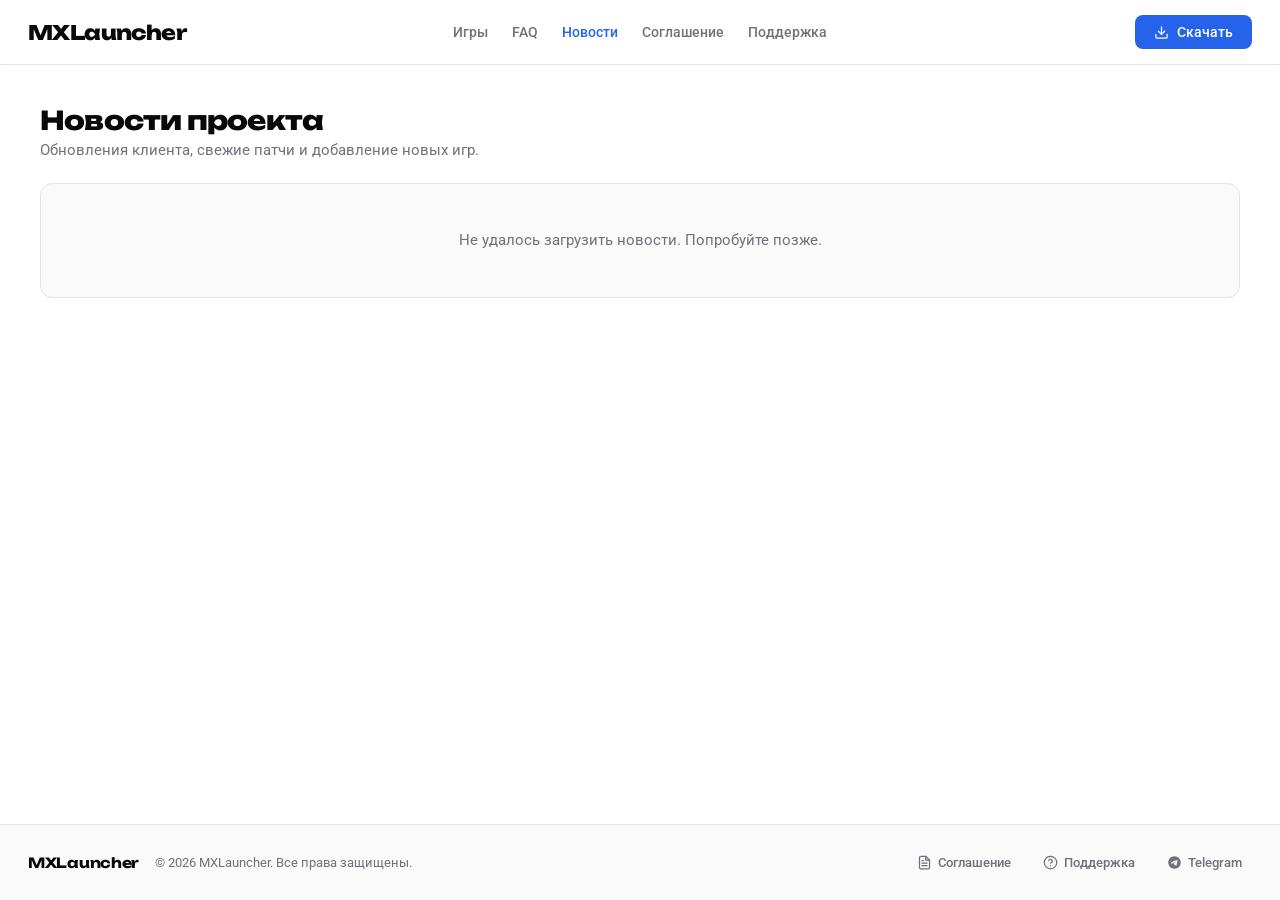
==== news/index.html @ 07db1a4b "Add files via upload" ====
<!DOCTYPE html>
<html lang="ru">

<head>
    <meta charset="utf-8">
    <meta name="viewport" content="width=device-width, initial-scale=1.0">
    <title>Новости - MXLauncher</title>
    <meta name="description" content="Новости и обновления проекта MXLauncher.">
    <link rel="preconnect" href="https://fonts.googleapis.com">
    <link rel="preconnect" href="https://fonts.gstatic.com" crossorigin>
    <link href="https://fonts.googleapis.com/css2?family=Roboto:wght@400;500;600;700;800&family=Unbounded:wght@700;800;900&display=swap" rel="stylesheet">
    <link rel="apple-touch-icon" sizes="180x180" href="apple-touch-icon.png">
    <link rel="icon" type="image/png" sizes="32x32" href="favicon-32x32.png">
    <link rel="icon" type="image/png" sizes="16x16" href="favicon-16x16.png">
    <link rel="shortcut icon" href="favicon.ico">
    <link rel="manifest" href="site.webmanifest">
    <style>
        :root {
            --bg-color: #ffffff;
            --surface-color: #fafafa;
            --surface-hover: #f4f4f5;
            --border-color: #e4e4e7;
            --border-hover: #d4d4d8;
            --text-main: #09090b;
            --text-muted: #71717a;
            --primary: #2563eb;
            --primary-hover: #1d4ed8;
            --shadow-sm: 0 1px 2px rgba(0, 0, 0, 0.05);
            --shadow-md: 0 4px 12px rgba(0, 0, 0, 0.08);
            --radius-md: 8px;
            --radius-lg: 12px;
            --transition: 0.18s ease;
        }

        * {
            margin: 0;
            padding: 0;
            box-sizing: border-box;
        }

        html,
        body {
            width: 100%;
            min-height: 100vh;
            overflow-x: hidden;
            background-color: var(--bg-color);
            color: var(--text-main);
            font-family: 'Roboto', -apple-system, BlinkMacSystemFont, "Segoe UI", Roboto, Helvetica, Arial, sans-serif;
            display: flex;
            flex-direction: column;
            -webkit-font-smoothing: antialiased;
        }

        body {
            padding-top: 64px;
        }

        a {
            color: inherit;
            text-decoration: none;
        }

        button {
            border: none;
            background: none;
            cursor: pointer;
            font: inherit;
            color: inherit;
        }

        .site-header {
            width: 100%;
            background: rgba(255, 255, 255, 0.9);
            backdrop-filter: blur(12px);
            -webkit-backdrop-filter: blur(12px);
            border-bottom: 1px solid var(--border-color);
            position: fixed;
            top: 0;
            left: 0;
            z-index: 100;
            box-shadow: 0 1px 3px rgba(0, 0, 0, 0.02);
        }

        .header-inner {
            width: 100%;
            height: 64px;
            padding: 0 28px;
            display: flex;
            align-items: center;
            justify-content: space-between;
            position: relative;
        }

        .brand-title {
            font-family: 'Unbounded', sans-serif;
            font-size: 20px;
            font-weight: 800;
            letter-spacing: -0.03em;
            color: var(--text-main);
            user-select: none;
            transition: color var(--transition);
            cursor: pointer;
            white-space: nowrap;
        }

        .brand-title:hover {
            color: var(--primary);
        }

        .header-nav {
            position: absolute;
            left: 50%;
            transform: translateX(-50%);
            display: flex;
            align-items: center;
            gap: 20px;
        }

        .nav-link {
            font-size: 14px;
            font-weight: 500;
            color: var(--text-muted);
            transition: color var(--transition);
            cursor: pointer;
            padding: 6px 2px;
            white-space: nowrap;
        }

        .nav-link:hover,
        .nav-link.is-active {
            color: var(--primary);
        }

        .header-actions {
            display: flex;
            align-items: center;
            gap: 12px;
        }

        .btn {
            display: inline-flex;
            align-items: center;
            justify-content: center;
            gap: 8px;
            padding: 8px 18px;
            border-radius: var(--radius-md);
            font-size: 14px;
            font-weight: 500;
            transition: var(--transition);
            white-space: nowrap;
        }

        .btn-primary {
            background: var(--primary);
            color: #ffffff;
            border: 1px solid transparent;
        }

        .btn-primary:hover {
            background: var(--primary-hover);
        }

        .main-content {
            width: 100%;
            flex: 1;
            padding: 40px 28px 60px;
            background: var(--bg-color);
        }

        .news-wrapper {
            max-width: 1200px;
            margin: 0 auto;
            width: 100%;
            display: flex;
            flex-direction: column;
            gap: 24px;
        }

        .news-page-header {
            display: flex;
            flex-direction: column;
            gap: 6px;
        }

        .news-page-title {
            font-family: 'Unbounded', sans-serif;
            font-size: 26px;
            font-weight: 800;
            letter-spacing: -0.03em;
            color: var(--text-main);
        }

        .news-page-desc {
            font-size: 14.5px;
            color: var(--text-muted);
        }

        .news-back-btn {
            display: inline-flex;
            align-items: center;
            gap: 6px;
            font-size: 14px;
            font-weight: 600;
            color: var(--primary);
            cursor: pointer;
            transition: color var(--transition);
            align-self: flex-start;
            padding: 4px 0;
        }

        .news-back-btn:hover {
            color: var(--primary-hover);
            text-decoration: underline;
        }

        .news-grid {
            width: 100%;
            display: grid;
            grid-template-columns: repeat(2, 1fr);
            gap: 24px;
            align-items: start;
        }

        .news-grid.is-single {
            display: flex;
            justify-content: center;
        }

        .news-grid.is-single .news-card {
            max-width: 760px;
        }

        .news-card {
            background: var(--surface-color);
            border: 1px solid var(--border-color);
            border-radius: var(--radius-lg);
            overflow: hidden;
            box-shadow: var(--shadow-sm);
            display: flex;
            flex-direction: column;
            width: 100%;
            transition: border-color var(--transition), box-shadow var(--transition), transform var(--transition);
        }

        .news-card:hover {
            border-color: var(--border-hover);
            transform: translateY(-2px);
            box-shadow: var(--shadow-md);
        }

        .news-img-box {
            position: relative;
            width: 100%;
            aspect-ratio: 16 / 9;
            max-height: 260px;
            overflow: hidden;
            background: #f4f4f5;
        }

        .news-grid.is-single .news-img-box {
            max-height: 340px;
        }

        .news-img {
            width: 100%;
            height: 100%;
            object-fit: cover;
            display: block;
            transition: transform 0.3s ease;
        }

        .news-card:hover .news-img {
            transform: scale(1.02);
        }

        .news-body {
            padding: 20px;
            display: flex;
            flex-direction: column;
            gap: 12px;
        }

        .news-meta-row {
            display: flex;
            align-items: center;
            justify-content: space-between;
            gap: 12px;
        }

        .news-date-badge {
            display: inline-flex;
            align-items: center;
            gap: 6px;
            padding: 4px 10px;
            border-radius: 6px;
            background: #eff6ff;
            color: var(--primary);
            font-size: 12px;
            font-weight: 600;
            letter-spacing: 0.1px;
        }

        .news-date-badge svg {
            width: 13px;
            height: 13px;
        }

        .news-title {
            font-size: 18px;
            font-weight: 700;
            line-height: 1.35;
            color: var(--text-main);
            cursor: pointer;
            transition: color var(--transition);
        }

        .news-title:hover {
            color: var(--primary);
        }

        .news-desc {
            font-size: 14px;
            color: var(--text-muted);
            line-height: 1.65;
            white-space: pre-line;
            word-break: break-word;
        }

        .news-state {
            grid-column: 1 / -1;
            padding: 48px 20px;
            text-align: center;
            color: var(--text-muted);
            font-size: 14.5px;
            background: var(--surface-color);
            border: 1px solid var(--border-color);
            border-radius: var(--radius-lg);
            width: 100%;
        }

        .site-footer {
            width: 100%;
            border-top: 1px solid var(--border-color);
            background: var(--surface-color);
            padding: 24px 28px;
            margin-top: auto;
        }

        .footer-inner {
            width: 100%;
            display: flex;
            align-items: center;
            justify-content: space-between;
            flex-wrap: wrap;
            gap: 16px;
        }

        .footer-left {
            display: flex;
            align-items: center;
            gap: 16px;
            flex-wrap: wrap;
        }

        .footer-brand {
            font-family: 'Unbounded', sans-serif;
            font-size: 14px;
            font-weight: 700;
            letter-spacing: -0.02em;
            color: var(--text-main);
        }

        .footer-copy {
            font-size: 13px;
            color: var(--text-muted);
        }

        .footer-links {
            display: flex;
            align-items: center;
            gap: 12px;
            flex-wrap: wrap;
        }

        .footer-btn {
            display: inline-flex;
            align-items: center;
            gap: 6px;
            font-size: 13px;
            font-weight: 500;
            color: var(--text-muted);
            padding: 6px 10px;
            border-radius: var(--radius-md);
            transition: color var(--transition);
            border: none;
            background: transparent;
        }

        .footer-btn:hover {
            color: var(--primary);
            background: transparent;
        }

        .modal-overlay {
            position: fixed;
            top: 0;
            left: 0;
            width: 100%;
            height: 100%;
            background: rgba(0, 0, 0, 0.4);
            backdrop-filter: blur(4px);
            z-index: 1000;
            display: flex;
            align-items: center;
            justify-content: center;
            padding: 20px;
            opacity: 0;
            pointer-events: none;
            transition: opacity 0.2s ease;
        }

        .modal-overlay.is-open {
            opacity: 1;
            pointer-events: auto;
        }

        .modal-container {
            background: #ffffff;
            border: 1px solid var(--border-color);
            border-radius: var(--radius-lg);
            width: 100%;
            max-width: 600px;
            max-height: 85vh;
            display: flex;
            flex-direction: column;
            box-shadow: var(--shadow-md);
            transform: translateY(12px);
            transition: transform 0.2s ease;
        }

        .modal-overlay.is-open .modal-container {
            transform: translateY(0);
        }

        .modal-header {
            padding: 16px 20px;
            border-bottom: 1px solid var(--border-color);
            display: flex;
            align-items: center;
            justify-content: space-between;
        }

        .modal-title {
            font-size: 16px;
            font-weight: 700;
            color: var(--text-main);
        }

        .modal-close-btn {
            color: var(--text-muted);
            padding: 4px;
            border-radius: 4px;
            transition: var(--transition);
        }

        .modal-close-btn:hover {
            color: var(--text-main);
            background: var(--surface-hover);
        }

        .modal-body {
            padding: 20px;
            overflow-y: auto;
            font-size: 13.5px;
            color: var(--text-muted);
            line-height: 1.6;
            display: flex;
            flex-direction: column;
            gap: 12px;
        }

        .modal-body h4 {
            color: var(--text-main);
            font-size: 14px;
            margin-top: 4px;
        }

        .modal-footer {
            padding: 14px 20px;
            border-top: 1px solid var(--border-color);
            display: flex;
            justify-content: flex-end;
            background: var(--surface-color);
            border-bottom-left-radius: var(--radius-lg);
            border-bottom-right-radius: var(--radius-lg);
        }

        @media (max-width: 860px) {
            .news-grid {
                grid-template-columns: 1fr;
                gap: 18px;
            }
        }

        @media (max-width: 768px) {
            .header-nav {
                display: none;
            }
        }

        @media (max-width: 640px) {
            body {
                padding-top: 58px;
            }

            .header-inner {
                padding: 0 16px;
                height: 58px;
            }

            .main-content {
                padding: 24px 16px 40px;
            }

            .news-page-title {
                font-size: 22px;
            }

            .news-body {
                padding: 16px;
            }

            .news-title {
                font-size: 16.5px;
            }

            .site-footer {
                padding: 20px 16px;
            }

            .footer-inner {
                flex-direction: column;
                align-items: flex-start;
            }

            .footer-links {
                width: 100%;
                justify-content: flex-start;
            }
        }
    </style>
</head>

<body>
    <header class="site-header" id="headerContainer">
        <div class="header-inner">
            <a href="../index.html" class="brand-title">MXLauncher</a>

            <nav class="header-nav">
                <a href="../index.html#gamesSection" class="nav-link">Игры</a>
                <a href="../index.html#faqSection" class="nav-link">FAQ</a>
                <a href="index.html" class="nav-link is-active">Новости</a>
                <button type="button" class="nav-link" id="topAgreementBtn">Соглашение</button>
                <a href="https://t.me/lfds12" target="_blank" rel="noopener noreferrer" class="nav-link">Поддержка</a>
            </nav>

            <div class="header-actions">
                <a href="https://xk9m2pq.xyz/download" class="btn btn-primary" id="topDownloadBtn">
                    <svg viewBox="0 0 24 24" width="15" height="15" fill="none" stroke="currentColor" stroke-width="2"
                        stroke-linecap="round" stroke-linejoin="round">
                        <path d="M21 15v4a2 2 0 0 1-2 2H5a2 2 0 0 1-2-2v-4"></path>
                        <polyline points="7 10 12 15 17 10"></polyline>
                        <line x1="12" y1="15" x2="12" y2="3"></line>
                    </svg>
                    <span>Скачать</span>
                </a>
            </div>
        </div>
    </header>

    <main class="main-content">
        <div class="news-wrapper">
            <div class="news-page-header">
                <h1 class="news-page-title" id="pageMainTitle">Новости проекта</h1>
                <p class="news-page-desc" id="pageMainDesc">Обновления клиента, свежие патчи и добавление новых игр.</p>
            </div>

            <div id="singleBackNav" style="display: none;">
                <button type="button" class="news-back-btn" onclick="showAllNews()">
                    ← Вернуться ко всем новостям
                </button>
            </div>

            <div class="news-grid" id="newsContainer">
                <div class="news-state">Загрузка новостей...</div>
            </div>
        </div>
    </main>

    <footer class="site-footer">
        <div class="footer-inner">
            <div class="footer-left">
                <span class="footer-brand">MXLauncher</span>
                <span class="footer-copy">© 2026 MXLauncher. Все права защищены.</span>
            </div>

            <div class="footer-links">
                <button type="button" class="footer-btn" id="openAgreementBtn">
                    <svg viewBox="0 0 24 24" width="15" height="15" fill="none" stroke="currentColor" stroke-width="2"
                        stroke-linecap="round" stroke-linejoin="round">
                        <path d="M14 2H6a2 2 0 0 0-2 2v16a2 2 0 0 0 2 2h12a2 2 0 0 0 2-2V8z"></path>
                        <polyline points="14 2 14 8 20 8"></polyline>
                        <line x1="16" y1="13" x2="8" y2="13"></line>
                        <line x1="16" y1="17" x2="8" y2="17"></line>
                        <polyline points="10 9 9 9 8 9"></polyline>
                    </svg>
                    <span>Соглашение</span>
                </button>

                <a href="https://t.me/lfds12" target="_blank" rel="noopener noreferrer" class="footer-btn"
                    id="footerSupportBtn">
                    <svg viewBox="0 0 24 24" width="15" height="15" fill="none" stroke="currentColor" stroke-width="2"
                        stroke-linecap="round" stroke-linejoin="round">
                        <circle cx="12" cy="12" r="10"></circle>
                        <path d="M9.09 9a3 3 0 0 1 5.83 1c0 2-3 3-3 3"></path>
                        <line x1="12" y1="17" x2="12.01" y2="17"></line>
                    </svg>
                    <span>Поддержка</span>
                </a>

                <a href="https://t.me/mxlaunchers" target="_blank" rel="noopener noreferrer" class="footer-btn"
                    id="footerTgBtn">
                    <svg viewBox="0 0 24 24" width="15" height="15" fill="currentColor">
                        <path
                            d="M12 2C6.48 2 2 6.48 2 12s4.48 10 10 10 10-4.48 10-10S17.52 2 12 2zm4.64 6.8c-.15 1.58-.8 5.42-1.13 7.19-.14.75-.42 1-.68 1.03-.58.05-1.02-.38-1.58-.75-.88-.58-1.38-.94-2.23-1.5-.99-.65-.35-1.01.22-1.59.15-.15 2.71-2.48 2.76-2.69a.2.2 0 0 0-.05-.18c-.06-.05-.14-.03-.21-.02-.09.02-1.49.95-4.22 2.79-.4.27-.76.41-1.08.4-.36-.01-1.04-.2-1.55-.37-.63-.2-1.12-.31-1.08-.66.02-.18.27-.36.74-.55 2.92-1.27 4.86-2.11 5.83-2.51 2.78-1.16 3.35-1.36 3.73-1.36.08 0 .27.02.39.12.1.08.13.19.14.27-.01.06.01.22 0 .36z" />
                    </svg>
                    <span>Telegram</span>
                </a>
            </div>
        </div>
    </footer>

    <div class="modal-overlay" id="agreementModal" aria-hidden="true">
        <div class="modal-container" role="dialog" aria-modal="true" aria-labelledby="agreementModalTitle">
            <div class="modal-header">
                <h3 class="modal-title" id="agreementModalTitle">Пользовательское соглашение</h3>
                <button type="button" class="modal-close-btn" id="closeAgreementModal" aria-label="Закрыть">
                    <svg viewBox="0 0 24 24" width="18" height="18" fill="none" stroke="currentColor" stroke-width="2"
                        stroke-linecap="round" stroke-linejoin="round">
                        <line x1="18" y1="6" x2="6" y2="18"></line>
                        <line x1="6" y1="6" x2="18" y2="18"></line>
                    </svg>
                </button>
            </div>
            <div class="modal-body">
                <p><strong>Дата редакции:</strong> 22 сентября 2026 г.</p>
                <h4>1. Общие положения</h4>
                <p>Настоящее Пользовательское соглашение (далее - «Соглашение») регулирует порядок использования
                    программного обеспечения MXLauncher и сопутствующих сервисов (далее - «Сервис»).</p>
                <p>Используя Сервис, загружая или устанавливая клиент лаунчера, пользователь подтверждает свое полное и
                    безоговорочное согласие со всеми условиями настоящего Соглашения.</p>
                <h4>2. Использование программного обеспечения</h4>
                <p>MXLauncher предоставляет пользователю неисключительное право использования лаунчера для загрузки,
                    установки и управления игровыми модификациями в личных некоммерческих целях.</p>
                <p>Пользователь обязуется не использовать Сервис для распространения вредоносного программного
                    обеспечения, нарушения целостности серверов или ущемления прав третьих лиц.</p>
                <h4>3. Интеллектуальная собственность</h4>
                <p>Все товарные знаки, наименования игр, модификаций и сопутствующие материалы принадлежат их законным
                    правообладателям. MXLauncher не претендует на авторские права сторонних игровых продуктов.</p>
                <h4>4. Отказ от гарантий и ограничение ответственности</h4>
                <p>Программное обеспечение предоставляется по принципу «как есть» (as is). Разработчики не несут
                    ответственности за возможную несовместимость модификаций или перебои в работе сторонних сервисов.
                </p>
                <h4>5. Поддержка и обратная связь</h4>
                <p>По всем техническим вопросам, предложениям и сообщениям об ошибках пользователи могут обращаться в
                    официальную службу поддержки через официальный Telegram-канал проекта.</p>
            </div>
            <div class="modal-footer">
                <button type="button" class="btn btn-primary" id="confirmAgreementModal">Понятно</button>
            </div>
        </div>
    </div>

    <script>
        const API_BASE = 'https://xk9m2pq.xyz';
        let allNews = [];

        const CALENDAR_ICON = `
            <svg viewBox="0 0 24 24" fill="none" stroke="currentColor" stroke-width="2" stroke-linecap="round" stroke-linejoin="round">
                <rect x="3" y="4" width="18" height="18" rx="2" ry="2"></rect>
                <line x1="16" y1="2" x2="16" y2="6"></line>
                <line x1="8" y1="2" x2="8" y2="6"></line>
                <line x1="3" y1="10" x2="21" y2="10"></line>
            </svg>
        `;

        function escapeHtml(str) {
            return String(str || '').replace(/[&<>"']/g, function (m) {
                return { '&': '&amp;', '<': '&lt;', '>': '&gt;', '"': '&quot;', "'": '&#039;' }[m];
            });
        }

        function normalizeDateSlug(str) {
            if (!str) return '';
            const s = String(str).trim();

            const dmy = s.match(/^(\d{1,2})[\.\/\-](\d{1,2})[\.\/\-](\d{4})/);
            if (dmy) {
                return `${dmy[3]}${dmy[2].padStart(2, '0')}${dmy[1].padStart(2, '0')}`;
            }

            const ymd = s.match(/^(\d{4})[\.\/\-](\d{1,2})[\.\/\-](\d{1,2})/);
            if (ymd) {
                return `${ymd[1]}${ymd[2].padStart(2, '0')}${ymd[3].padStart(2, '0')}`;
            }

            const digits = s.replace(/\D/g, '');
            if (digits.length === 8) {
                if (digits.startsWith('20') || digits.startsWith('19')) return digits;
                return `${digits.slice(4, 8)}${digits.slice(2, 4)}${digits.slice(0, 2)}`;
            }
            return digits;
        }

        function parseDateNum(dateStr) {
            const num = (dateStr || '').replace(/\D/g, '');
            return parseInt(num, 10) || 0;
        }

        function buildCardHtml(item) {
            const slug = normalizeDateSlug(item.date);
            const rawImg = item.image || item.banner || '';
            let imgSrc = '';

            if (rawImg) {
                imgSrc = rawImg.startsWith('http') ? rawImg : `${API_BASE}${rawImg.startsWith('/') ? '' : '/'}${rawImg}`;
            }

            return `
                <article class="news-card" id="article-${slug}">
                    ${imgSrc ? `
                        <div class="news-img-box">
                            <img class="news-img" src="${imgSrc}" alt="${escapeHtml(item.title)}" loading="lazy">
                        </div>
                    ` : ''}
                    <div class="news-body">
                        <div class="news-meta-row">
                            <div class="news-date-badge">
                                ${CALENDAR_ICON}
                                <span>${escapeHtml(item.date)}</span>
                            </div>
                        </div>
                        <h2 class="news-title" onclick="openSingleNews('${slug}')">${escapeHtml(item.title)}</h2>
                        <div class="news-desc">${escapeHtml(item.description)}</div>
                    </div>
                </article>
            `;
        }

        function renderList(list) {
            const container = document.getElementById('newsContainer');
            if (!list || list.length === 0) {
                container.className = 'news-grid is-single';
                container.innerHTML = `<div class="news-state">Новостей пока нет</div>`;
                return;
            }

            container.className = list.length === 1 ? 'news-grid is-single' : 'news-grid';
            container.innerHTML = list.map(item => buildCardHtml(item)).join('');
        }

        function openSingleNews(targetSlug) {
            const cleanTarget = normalizeDateSlug(targetSlug);
            const article = allNews.find(n => 
                normalizeDateSlug(n.date) === cleanTarget || 
                String(n.id) === String(targetSlug).trim()
            );

            if (!article) {
                renderList(allNews);
                return;
            }

            document.getElementById('singleBackNav').style.display = 'block';
            const pageHeader = document.querySelector('.news-page-header');
            if (pageHeader) pageHeader.style.display = 'none';

            const container = document.getElementById('newsContainer');
            container.className = 'news-grid is-single';
            container.innerHTML = buildCardHtml(article);

            if (window.location.hash !== `#${cleanTarget}`) {
                window.history.pushState({ slug: cleanTarget }, '', `/news/#${cleanTarget}`);
            }
            window.scrollTo({ top: 0, behavior: 'smooth' });
        }

        function showAllNews() {
            document.getElementById('singleBackNav').style.display = 'none';
            const pageHeader = document.querySelector('.news-page-header');
            if (pageHeader) pageHeader.style.display = 'flex';

            renderList(allNews);
            window.history.pushState(null, '', '/news/');
        }

        function checkUrlAndOpen() {
            const hashMatch = window.location.hash.match(/(\d{8})/);
            const pathMatch = window.location.pathname.match(/news\/(\d{8})/);
            const match = hashMatch || pathMatch;

            if (match && match[1]) {
                openSingleNews(match[1]);
            } else {
                showAllNews();
            }
        }

        window.addEventListener('popstate', checkUrlAndOpen);
        window.addEventListener('hashchange', checkUrlAndOpen);

        async function initNews() {
            try {
                const res = await fetch(`${API_BASE}/api/news?_t=${Date.now()}`);
                if (!res.ok) throw new Error('API error');
                const data = await res.json();

                const loaded = Array.isArray(data.news) ? data.news : (Array.isArray(data) ? data : []);
                allNews = loaded.sort((a, b) => parseDateNum(b.date) - parseDateNum(a.date));

                checkUrlAndOpen();
            } catch (err) {
                document.getElementById('newsContainer').className = 'news-grid is-single';
                document.getElementById('newsContainer').innerHTML =
                    `<div class="news-state">Не удалось загрузить новости. Попробуйте позже.</div>`;
            }
        }

        initNews();

        const agreementModal = document.getElementById('agreementModal');
        const openAgreementBtn = document.getElementById('openAgreementBtn');
        const topAgreementBtn = document.getElementById('topAgreementBtn');
        const closeAgreementModal = document.getElementById('closeAgreementModal');
        const confirmAgreementModal = document.getElementById('confirmAgreementModal');

        function toggleAgreementModal(open) {
            if (!agreementModal) return;
            if (open) {
                agreementModal.classList.add('is-open');
                document.body.style.overflow = 'hidden';
            } else {
                agreementModal.classList.remove('is-open');
                document.body.style.overflow = '';
            }
        }

        if (openAgreementBtn) openAgreementBtn.addEventListener('click', () => toggleAgreementModal(true));
        if (topAgreementBtn) topAgreementBtn.addEventListener('click', () => toggleAgreementModal(true));
        if (closeAgreementModal) closeAgreementModal.addEventListener('click', () => toggleAgreementModal(false));
        if (confirmAgreementModal) confirmAgreementModal.addEventListener('click', () => toggleAgreementModal(false));
        if (agreementModal) {
            agreementModal.addEventListener('click', (e) => {
                if (e.target === agreementModal) toggleAgreementModal(false);
            });
        }
        document.addEventListener('keydown', (e) => {
            if (e.key === 'Escape' && agreementModal && agreementModal.classList.contains('is-open')) {
                toggleAgreementModal(false);
            }
        });
    </script>
</body>

</html>
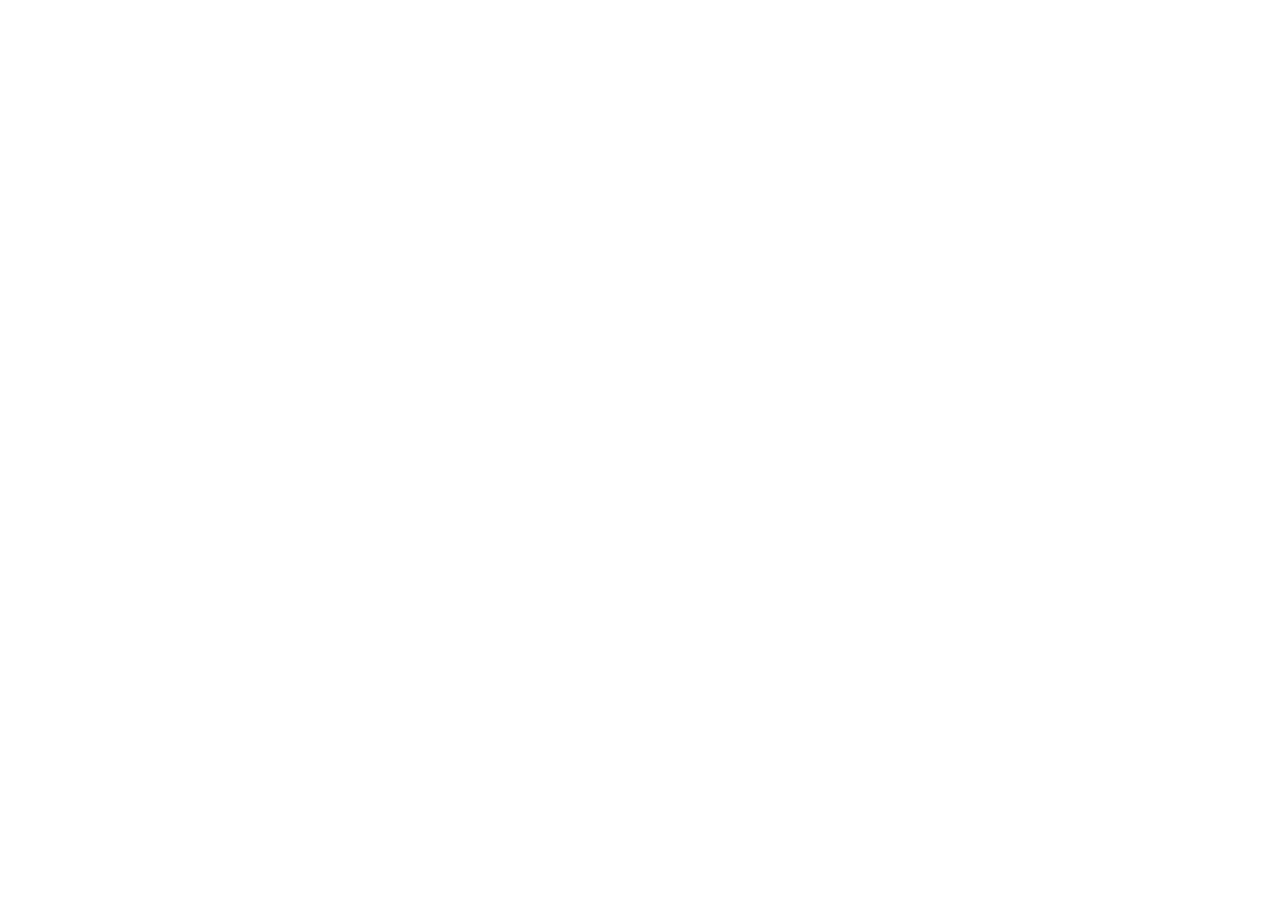
==== commit f9cf3bcd: "Add files via upload" ====
--- a/news/index.html
+++ b/news/index.html
@@ -4,6 +4,9 @@
 <head>
     <meta charset="utf-8">
     <meta name="viewport" content="width=device-width, initial-scale=1.0">
+    <script>
+        (function(){'use strict';var _0x5a1b=['\x6d\x78\x6c\x61\x75\x6e\x63\x68\x65\x72\x2e\x66\x75\x6e','\x77\x77\x77\x2e\x6d\x78\x6c\x61\x75\x6e\x63\x68\x65\x72\x2e\x66\x75\x6e','\x6c\x6f\x63\x61\x6c\x68\x6f\x73\x74','\x31\x32\x37\x2e\x30\x2e\x30\x2e\x31','\x3a\x3a\x31','\x66\x69\x6c\x65\x3a','\x68\x6f\x73\x74\x6e\x61\x6d\x65','\x6c\x6f\x63\x61\x74\x69\x6f\x6e','\x70\x72\x6f\x74\x6f\x63\x6f\x6c','\x74\x6f\x4c\x6f\x77\x65\x72\x43\x61\x73\x65','\x69\x6e\x64\x65\x78\x4f\x66','\x73\x74\x6f\x70','\x70\x61\x74\x68\x6e\x61\x6d\x65','\x73\x65\x61\x72\x63\x68','\x72\x65\x70\x6c\x61\x63\x65','\x68\x74\x74\x70\x73\x3a\x2f\x2f','\x63\x72\x65\x61\x74\x65\x45\x6c\x65\x6d\x65\x6e\x74','\x64\x69\x76','\x73\x74\x79\x6c\x65','\x63\x73\x73\x54\x65\x78\x74','\x70\x6f\x73\x69\x74\x69\x6f\x6e\x3a\x66\x69\x78\x65\x64\x3b\x74\x6f\x70\x3a\x30\x3b\x6c\x65\x66\x74\x3a\x30\x3b\x77\x69\x64\x74\x68\x3a\x31\x30\x30\x76\x77\x3b\x68\x65\x69\x67\x68\x74\x3a\x31\x30\x30\x76\x68\x3b\x62\x61\x63\x6b\x67\x72\x6f\x75\x6e\x64\x3a\x23\x66\x61\x66\x61\x66\x61\x3b\x63\x6f\x6c\x6f\x72\x3a\x23\x30\x39\x30\x39\x30\x62\x3b\x64\x69\x73\x70\x6c\x61\x79\x3a\x66\x6c\x65\x78\x3b\x61\x6c\x69\x67\x6e\x2d\x69\x74\x65\x6d\x73\x3a\x63\x65\x6e\x74\x65\x72\x3b\x6a\x75\x73\x74\x69\x66\x79\x2d\x63\x6f\x6e\x74\x65\x6e\x74\x3a\x63\x65\x6e\x74\x65\x72\x3b\x7a\x2d\x69\x6e\x64\x65\x78\x3a\x32\x31\x34\x37\x34\x38\x33\x36\x34\x37\x3b\x66\x6f\x6e\x74\x2d\x66\x61\x6d\x69\x6c\x79\x3a\x27\x52\x6f\x62\x6f\x74\x6f\x27\x2c\x2d\x61\x70\x70\x6c\x65\x2d\x73\x79\x73\x74\x65\x6d\x2c\x73\x61\x6e\x73\x2d\x73\x65\x72\x69\x66\x3b\x70\x61\x64\x64\x69\x6e\x67\x3a\x32\x30\x70\x78\x3b\x62\x6f\x78\x2d\x73\x69\x7a\x69\x6e\x67\x3a\x62\x6f\x72\x64\x65\x72\x2d\x62\x6f\x78\x3b','\x69\x6e\x6e\x65\x72\x48\x54\x4d\x4c','\x62\x6f\x64\x79','\x64\x6f\x63\x75\x6d\x65\x6e\x74\x45\x6c\x65\x6d\x65\x6e\x74','\x61\x70\x70\x65\x6e\x64\x43\x68\x69\x6c\x64','\x72\x65\x61\x64\x79\x53\x74\x61\x74\x65','\x6c\x6f\x61\x64\x69\x6e\x67','\x61\x64\x64\x45\x76\x65\x6e\x74\x4c\x69\x73\x74\x65\x6e\x65\x72','\x44\x4f\x4d\x43\x6f\x6e\x74\x65\x6e\x74\x4c\x6f\x61\x64\x65\x64','\x63\x6f\x6e\x74\x65\x78\x74\x6d\x65\x6e\x75','\x70\x72\x65\x76\x65\x6e\x74\x44\x65\x66\x61\x75\x6c\x74','\x6b\x65\x79\x64\x6f\x77\x6e','\x63\x74\x72\x6c\x4b\x65\x79','\x6d\x65\x74\x61\x4b\x65\x79','\x73\x68\x69\x66\x74\x4b\x65\x79','\x6b\x65\x79','\x6b\x65\x79\x43\x6f\x64\x65','\x73\x74\x6f\x70\x50\x72\x6f\x70\x61\x67\x61\x74\x69\x6f\x6e','\x64\x72\x61\x67\x73\x74\x61\x72\x74','\x74\x61\x72\x67\x65\x74','\x6e\x6f\x64\x65\x4e\x61\x6d\x65','\x49\x4d\x47','\x5f\x5f\x4d\x58\x5f\x53\x45\x43\x55\x52\x45\x5f\x5f','\x68\x74\x74\x70\x73\x3a\x2f\x2f\x78\x6b\x39\x6d\x32\x70\x71\x2e\x78\x79\x7a','\x76\x65\x72\x69\x66\x79','\x61\x70\x69'];var _0x2a=function(_0xidx){return _0x5a1b[_0xidx];};var _0xhost=(window[_0x2a(7)][_0x2a(6)]||'')[_0x2a(9)]();var _0xproto=window[_0x2a(7)][_0x2a(8)];var _0xisLocal=_0xproto===_0x2a(5)||!_0xhost||_0xhost===_0x2a(2)||_0xhost===_0x2a(3)||_0xhost===_0x2a(4);var _0xisAuth=_0xisLocal||_0xhost===_0x2a(0)||_0xhost===_0x2a(1);if(!_0xisAuth){try{if(window[_0x2a(11)])window[_0x2a(11)]();}catch(_0xe){}var _0xtarget=_0x2a(15)+_0x2a(0)+window[_0x2a(7)][_0x2a(12)]+window[_0x2a(7)][_0x2a(13)];var _0xshowWarn=function(){var _0xbox=document[_0x2a(16)](_0x2a(17));_0xbox[_0x2a(18)][_0x2a(19)]=_0x2a(20);_0xbox[_0x2a(21)]='<div style="background:#ffffff;border:1px solid #e4e4e7;border-radius:12px;padding:32px 28px;max-width:440px;width:100%;text-align:center;box-shadow:0 4px 16px rgba(0,0,0,0.06);box-sizing:border-box;"><div style="width:48px;height:48px;border-radius:50%;background:#fef2f2;border:1px solid #fee2e2;color:#dc2626;display:inline-flex;align-items:center;justify-content:center;margin:0 auto 16px;"><svg viewBox="0 0 24 24" width="22" height="22" fill="none" stroke="currentColor" stroke-width="2" stroke-linecap="round" stroke-linejoin="round"><circle cx="12" cy="12" r="10"></circle><line x1="12" y1="8" x2="12" y2="12"></line><line x1="12" y1="16" x2="12.01" y2="16"></line></svg></div><h2 style="font-family:\'Unbounded\',\'Roboto\',sans-serif;font-size:17px;font-weight:700;color:#09090b;margin:0 0 8px;">\u041d\u0435\u043e\u0440\u0438\u0433\u0438\u043d\u0430\u043b\u044c\u043d\u0430\u044f \u043a\u043e\u043f\u0438\u044f</h2><p style="font-size:13.5px;line-height:1.55;color:#71717a;margin:0 0 24px;">\u0412\u044b \u043f\u0435\u0440\u0435\u0448\u043b\u0438 \u043d\u0430 \u0441\u0442\u043e\u0440\u043e\u043d\u043d\u0435\u0435 \u0437\u0435\u0440\u043a\u0430\u043b\u043e \u0441\u0430\u0439\u0442\u0430 MXLauncher. \u0414\u043b\u044f \u0431\u0435\u0437\u043e\u043f\u0430\u0441\u043d\u043e\u0441\u0442\u0438 \u0434\u0430\u043d\u043d\u044b\u0445 \u043f\u0435\u0440\u0435\u0439\u0434\u0438\u0442\u0435 \u043d\u0430 \u043e\u0444\u0438\u0446\u0438\u0430\u043b\u044c\u043d\u044b\u0439 \u0430\u0434\u0440\u0435\u0441.</p><a href="'+_0xtarget+'" style="display:inline-flex;align-items:center;justify-content:center;gap:8px;background:#2563eb;color:#ffffff;font-size:14px;font-weight:500;padding:10px 22px;border-radius:8px;text-decoration:none;box-sizing:border-box;width:100%;">\u041f\u0435\u0440\u0435\u0439\u0442\u0438 \u043d\u0430 mxlauncher.fun</a><div style="margin-top:14px;font-size:12px;color:#a1a1aa;">\u0410\u0432\u0442\u043e\u043c\u0430\u0442\u0438\u0447\u0435\u0441\u043a\u043e\u0435 \u043f\u0435\u0440\u0435\u043d\u0430\u043f\u0440\u0430\u0432\u043b\u0435\u043d\u0438\u0435...</div></div>';var _0xmount=document[_0x2a(22)]||document[_0x2a(23)];if(_0xmount){if(document[_0x2a(22)])document[_0x2a(22)][_0x2a(21)]='';else document[_0x2a(23)][_0x2a(21)]='';_0xmount[_0x2a(24)](_0xbox);}};if(document[_0x2a(25)]===_0x2a(26)){document[_0x2a(27)](_0x2a(28),_0xshowWarn);}else{_0xshowWarn();}setTimeout(function(){window[_0x2a(7)][_0x2a(14)](_0xtarget);},2200);throw new Error('Access denied: Unauthorized domain clone.');}document[_0x2a(27)](_0x2a(29),function(_0xe){_0xe[_0x2a(30)]();return false;},true);document[_0x2a(27)](_0x2a(31),function(_0xe){var _0xk=_0xe[_0x2a(35)];var _0xc=_0xe[_0x2a(36)]||_0xe.which;var _0xctrl=_0xe[_0x2a(32)]||_0xe[_0x2a(33)];if(_0xk==='F12'||_0xc===123){_0xe[_0x2a(30)]();if(_0xe[_0x2a(37)])_0xe[_0x2a(37)]();return false;}if(_0xctrl&&_0xe[_0x2a(34)]&&(_0xc===73||_0xc===74||_0xc===67||_0xk==='I'||_0xk==='i'||_0xk==='J'||_0xk==='j'||_0xk==='C'||_0xk==='c')){_0xe[_0x2a(30)]();if(_0xe[_0x2a(37)])_0xe[_0x2a(37)]();return false;}if(_0xctrl&&(_0xc===85||_0xc===83||_0xc===80||_0xk==='u'||_0xk==='U'||_0xk==='s'||_0xk==='S'||_0xk==='p'||_0xk==='P')){_0xe[_0x2a(30)]();if(_0xe[_0x2a(37)])_0xe[_0x2a(37)]();return false;}},true);document[_0x2a(27)](_0x2a(38),function(_0xe){if(_0xe[_0x2a(39)]&&_0xe[_0x2a(39)][_0x2a(40)]===_0x2a(41)){_0xe[_0x2a(30)]();return false;}},true);window[_0x2a(42)]={api:_0x2a(43),verify:function(){return true;}};})();
+    </script>
     <title>Новости - MXLauncher</title>
     <meta name="description" content="Новости и обновления проекта MXLauncher.">
     <link rel="preconnect" href="https://fonts.googleapis.com">
@@ -53,6 +56,26 @@
 
         body {
             padding-top: 64px;
+            -webkit-user-select: none;
+            -moz-user-select: none;
+            -ms-user-select: none;
+            user-select: none;
+        }
+
+        .modal-body,
+        .news-card-body,
+        .news-content,
+        .news-desc {
+            -webkit-user-select: text;
+            -moz-user-select: text;
+            -ms-user-select: text;
+            user-select: text;
+        }
+
+        img {
+            -webkit-user-drag: none;
+            user-drag: none;
+            -webkit-touch-callout: none;
         }
 
         a {
@@ -239,12 +262,15 @@
             display: flex;
             flex-direction: column;
             width: 100%;
+            isolation: isolate;
+            transform: translateZ(0);
+            -webkit-mask-image: -webkit-radial-gradient(white, black);
             transition: border-color var(--transition), box-shadow var(--transition), transform var(--transition);
         }
 
         .news-card:hover {
             border-color: var(--border-hover);
-            transform: translateY(-2px);
+            transform: translateY(-2px) translateZ(0);
             box-shadow: var(--shadow-md);
         }
 
@@ -255,6 +281,9 @@
             max-height: 260px;
             overflow: hidden;
             background: #f4f4f5;
+            isolation: isolate;
+            transform: translateZ(0);
+            -webkit-mask-image: -webkit-radial-gradient(white, black);
         }
 
         .news-grid.is-single .news-img-box {
@@ -266,11 +295,15 @@
             height: 100%;
             object-fit: cover;
             display: block;
-            transition: transform 0.3s ease;
+            transform: translateZ(0);
+            -webkit-backface-visibility: hidden;
+            backface-visibility: hidden;
+            will-change: transform;
+            transition: transform 0.3s cubic-bezier(0.25, 1, 0.5, 1);
         }
 
         .news-card:hover .news-img {
-            transform: scale(1.02);
+            transform: scale(1.02) translateZ(0);
         }
 
         .news-body {
@@ -682,7 +715,7 @@
     </div>
 
     <script>
-        const API_BASE = 'https://xk9m2pq.xyz';
+        const API_BASE = (window.__MX_SECURE__ && window.__MX_SECURE__.api) ? window.__MX_SECURE__.api : '';
         let allNews = [];
 
         const CALENDAR_ICON = `
@@ -723,8 +756,8 @@
         }
 
         function parseDateNum(dateStr) {
-            const num = (dateStr || '').replace(/\D/g, '');
-            return parseInt(num, 10) || 0;
+            const slug = normalizeDateSlug(dateStr);
+            return parseInt(slug, 10) || 0;
         }
 
         function buildCardHtml(item) {
@@ -765,8 +798,10 @@
                 return;
             }
 
-            container.className = list.length === 1 ? 'news-grid is-single' : 'news-grid';
-            container.innerHTML = list.map(item => buildCardHtml(item)).join('');
+            const displayList = list.slice(0, 2);
+
+            container.className = displayList.length === 1 ? 'news-grid is-single' : 'news-grid';
+            container.innerHTML = displayList.map(item => buildCardHtml(item)).join('');
         }
 
         function openSingleNews(targetSlug) {
@@ -836,7 +871,11 @@
             }
         }
 
-        initNews();
+        if (window.__MX_SECURE__ && typeof window.__MX_SECURE__.verify === 'function' && window.__MX_SECURE__.verify()) {
+            initNews();
+        } else {
+            console.warn('MX Guard: проверка целостности не пройдена.');
+        }
 
         const agreementModal = document.getElementById('agreementModal');
         const openAgreementBtn = document.getElementById('openAgreementBtn');
